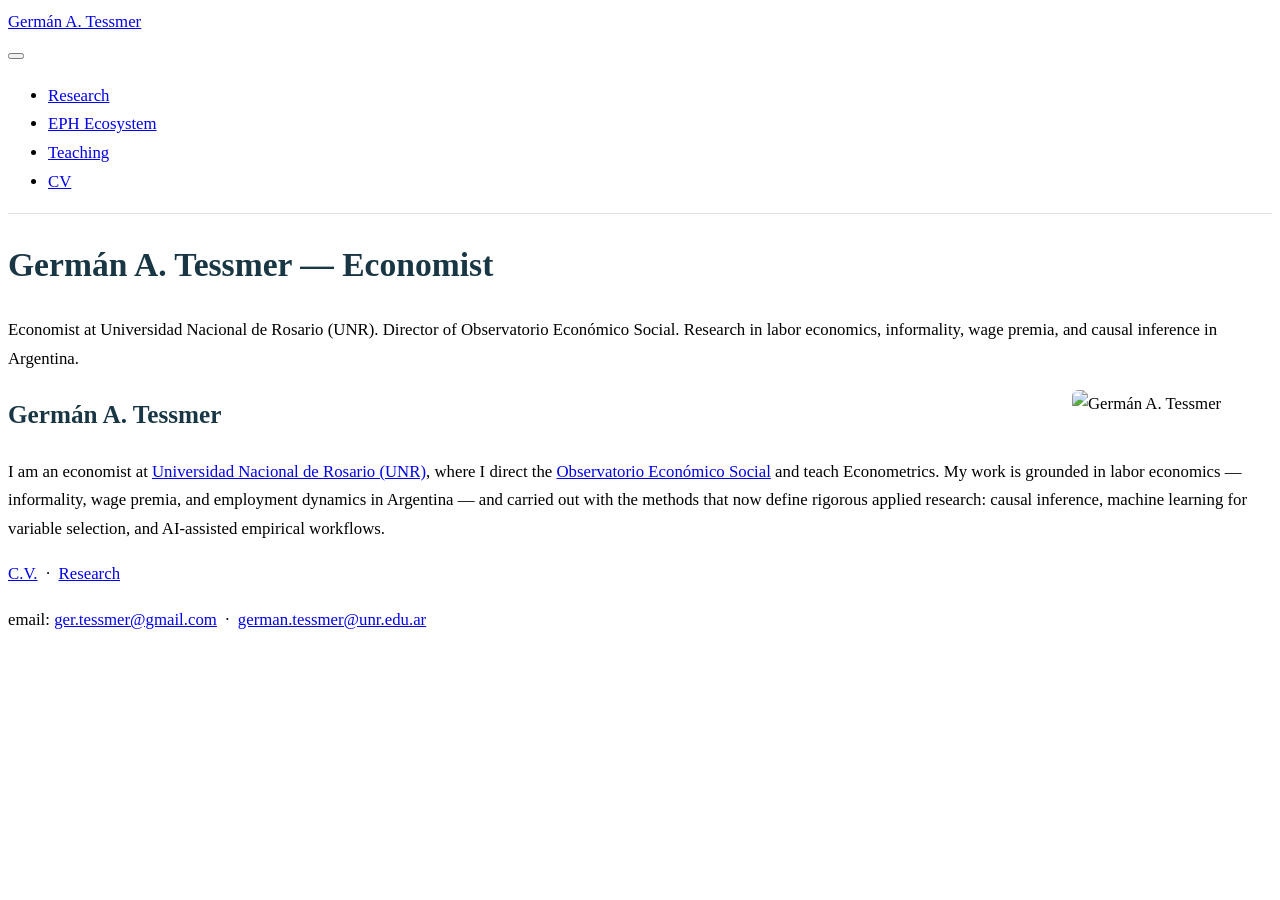
==== docs/index.html @ ac61d9b0 "Add EPH Ecosystem page with research, documentation, datasets, and reports Co-Authored-By: Claude Fa" ====
<!DOCTYPE html>
<html xmlns="http://www.w3.org/1999/xhtml" lang="en" xml:lang="en"><head>

<meta charset="utf-8">
<meta name="generator" content="quarto-1.6.33">

<meta name="viewport" content="width=device-width, initial-scale=1.0, user-scalable=yes">

<meta name="description" content="Economist at Universidad Nacional de Rosario (UNR). Director of Observatorio Económico Social. Research in labor economics, informality, wage premia, and causal inference in Argentina.">

<title>Germán A. Tessmer — Economist – Germán A. Tessmer</title>
<style>
code{white-space: pre-wrap;}
span.smallcaps{font-variant: small-caps;}
div.columns{display: flex; gap: min(4vw, 1.5em);}
div.column{flex: auto; overflow-x: auto;}
div.hanging-indent{margin-left: 1.5em; text-indent: -1.5em;}
ul.task-list{list-style: none;}
ul.task-list li input[type="checkbox"] {
  width: 0.8em;
  margin: 0 0.8em 0.2em -1em; /* quarto-specific, see https://github.com/quarto-dev/quarto-cli/issues/4556 */ 
  vertical-align: middle;
}
</style>


<script src="site_libs/quarto-nav/quarto-nav.js"></script>
<script src="site_libs/quarto-nav/headroom.min.js"></script>
<script src="site_libs/clipboard/clipboard.min.js"></script>
<script src="site_libs/quarto-search/autocomplete.umd.js"></script>
<script src="site_libs/quarto-search/fuse.min.js"></script>
<script src="site_libs/quarto-search/quarto-search.js"></script>
<meta name="quarto:offset" content="./">
<link href="./favicon.png" rel="icon" type="image/png">
<script src="site_libs/quarto-html/quarto.js"></script>
<script src="site_libs/quarto-html/popper.min.js"></script>
<script src="site_libs/quarto-html/tippy.umd.min.js"></script>
<script src="site_libs/quarto-html/anchor.min.js"></script>
<link href="site_libs/quarto-html/tippy.css" rel="stylesheet">
<link href="site_libs/quarto-html/quarto-syntax-highlighting-07ba0ad10f5680c660e360ac31d2f3b6.css" rel="stylesheet" id="quarto-text-highlighting-styles">
<script src="site_libs/bootstrap/bootstrap.min.js"></script>
<link href="site_libs/bootstrap/bootstrap-icons.css" rel="stylesheet">
<link href="site_libs/bootstrap/bootstrap-f29aaeecf1a46d890de4f9c541966cf8.min.css" rel="stylesheet" append-hash="true" id="quarto-bootstrap" data-mode="light">
<script id="quarto-search-options" type="application/json">{
  "location": "navbar",
  "copy-button": false,
  "collapse-after": 3,
  "panel-placement": "end",
  "type": "overlay",
  "limit": 50,
  "keyboard-shortcut": [
    "f",
    "/",
    "s"
  ],
  "show-item-context": false,
  "language": {
    "search-no-results-text": "No results",
    "search-matching-documents-text": "matching documents",
    "search-copy-link-title": "Copy link to search",
    "search-hide-matches-text": "Hide additional matches",
    "search-more-match-text": "more match in this document",
    "search-more-matches-text": "more matches in this document",
    "search-clear-button-title": "Clear",
    "search-text-placeholder": "",
    "search-detached-cancel-button-title": "Cancel",
    "search-submit-button-title": "Submit",
    "search-label": "Search"
  }
}</script>
<script async="" src="https://www.googletagmanager.com/gtag/js?id=G-5VY12JPMM3"></script>

<script type="text/javascript">

window.dataLayer = window.dataLayer || [];
function gtag(){dataLayer.push(arguments);}
gtag('js', new Date());
gtag('config', 'G-5VY12JPMM3', { 'anonymize_ip': true});
</script>
<meta name="google-site-verification" content="9aR9tJ_RcU7Avv-yqDnPfpiy6j9cwBEOk85IE-PUnbY">


<link rel="stylesheet" href="styles.css">
<meta property="og:title" content="Germán A. Tessmer — Economist – Germán A. Tessmer">
<meta property="og:description" content="Economist at Universidad Nacional de Rosario (UNR). Director of Observatorio Económico Social. Research in labor economics, informality, wage premia, and causal inference in Argentina.">
<meta property="og:image" content="https://germantessmer.github.io/profile.jpg">
<meta property="og:site_name" content="Germán A. Tessmer">
<meta property="og:locale" content="en_US">
<meta name="twitter:title" content="Germán A. Tessmer — Economist – Germán A. Tessmer">
<meta name="twitter:description" content="Economist at Universidad Nacional de Rosario (UNR). Director of Observatorio Económico Social. Research in labor economics, informality, wage premia, and causal inference in Argentina.">
<meta name="twitter:image" content="https://germantessmer.github.io/profile.jpg">
<meta name="twitter:card" content="summary">
</head>

<body class="nav-fixed fullcontent">

<div id="quarto-search-results"></div>
  <header id="quarto-header" class="headroom fixed-top">
    <nav class="navbar navbar-expand-lg " data-bs-theme="dark">
      <div class="navbar-container container-fluid">
      <div class="navbar-brand-container mx-auto">
    <a class="navbar-brand" href="./index.html">
    <span class="navbar-title">Germán A. Tessmer</span>
    </a>
  </div>
            <div id="quarto-search" class="" title="Search"></div>
          <button class="navbar-toggler" type="button" data-bs-toggle="collapse" data-bs-target="#navbarCollapse" aria-controls="navbarCollapse" role="menu" aria-expanded="false" aria-label="Toggle navigation" onclick="if (window.quartoToggleHeadroom) { window.quartoToggleHeadroom(); }">
  <span class="navbar-toggler-icon"></span>
</button>
          <div class="collapse navbar-collapse" id="navbarCollapse">
            <ul class="navbar-nav navbar-nav-scroll me-auto">
  <li class="nav-item">
    <a class="nav-link" href="./research.html"> 
<span class="menu-text">Research</span></a>
  </li>  
  <li class="nav-item">
    <a class="nav-link" href="./eph.html"> 
<span class="menu-text">EPH Ecosystem</span></a>
  </li>  
  <li class="nav-item">
    <a class="nav-link" href="./teaching.html"> 
<span class="menu-text">Teaching</span></a>
  </li>  
  <li class="nav-item">
    <a class="nav-link" href="./cv.html"> 
<span class="menu-text">CV</span></a>
  </li>  
</ul>
          </div> <!-- /navcollapse -->
            <div class="quarto-navbar-tools">
</div>
      </div> <!-- /container-fluid -->
    </nav>
</header>
<!-- content -->
<div id="quarto-content" class="quarto-container page-columns page-rows-contents page-layout-article page-navbar">
<!-- sidebar -->
<!-- margin-sidebar -->
    
<!-- main -->
<main class="content" id="quarto-document-content">

<header id="title-block-header" class="quarto-title-block default">
<div class="quarto-title">
<h1 class="title">Germán A. Tessmer — Economist</h1>
</div>

<div>
  <div class="description">
    Economist at Universidad Nacional de Rosario (UNR). Director of Observatorio Económico Social. Research in labor economics, informality, wage premia, and causal inference in Argentina.
  </div>
</div>


<div class="quarto-title-meta">

    
  
    
  </div>
  


</header>


<p><img src="profile.jpg" alt="Germán A. Tessmer" style="float: right; margin: 0 0 1.5rem 2rem; width: 200px; border-radius: 6px;"></p>
<section id="germán-a.-tessmer" class="level2">
<h2 class="anchored" data-anchor-id="germán-a.-tessmer">Germán A. Tessmer</h2>
<p>I am an economist at <a href="https://www.unr.edu.ar">Universidad Nacional de Rosario (UNR)</a>, where I direct the <a href="https://observatorio.unr.edu.ar">Observatorio Económico Social</a> and teach Econometrics. My work is grounded in labor economics — informality, wage premia, and employment dynamics in Argentina — and carried out with the methods that now define rigorous applied research: causal inference, machine learning for variable selection, and AI-assisted empirical workflows.</p>
<p><a href="./cv.html">C.V.</a> &nbsp;·&nbsp; <a href="./research.html">Research</a></p>
<p>email: <a href="mailto:ger.tessmer@gmail.com">ger.tessmer@gmail.com</a> &nbsp;·&nbsp; <a href="mailto:german.tessmer@unr.edu.ar">german.tessmer@unr.edu.ar</a></p>


</section>

</main> <!-- /main -->
<script id="quarto-html-after-body" type="application/javascript">
window.document.addEventListener("DOMContentLoaded", function (event) {
  const toggleBodyColorMode = (bsSheetEl) => {
    const mode = bsSheetEl.getAttribute("data-mode");
    const bodyEl = window.document.querySelector("body");
    if (mode === "dark") {
      bodyEl.classList.add("quarto-dark");
      bodyEl.classList.remove("quarto-light");
    } else {
      bodyEl.classList.add("quarto-light");
      bodyEl.classList.remove("quarto-dark");
    }
  }
  const toggleBodyColorPrimary = () => {
    const bsSheetEl = window.document.querySelector("link#quarto-bootstrap");
    if (bsSheetEl) {
      toggleBodyColorMode(bsSheetEl);
    }
  }
  toggleBodyColorPrimary();  
  const icon = "";
  const anchorJS = new window.AnchorJS();
  anchorJS.options = {
    placement: 'right',
    icon: icon
  };
  anchorJS.add('.anchored');
  const isCodeAnnotation = (el) => {
    for (const clz of el.classList) {
      if (clz.startsWith('code-annotation-')) {                     
        return true;
      }
    }
    return false;
  }
  const onCopySuccess = function(e) {
    // button target
    const button = e.trigger;
    // don't keep focus
    button.blur();
    // flash "checked"
    button.classList.add('code-copy-button-checked');
    var currentTitle = button.getAttribute("title");
    button.setAttribute("title", "Copied!");
    let tooltip;
    if (window.bootstrap) {
      button.setAttribute("data-bs-toggle", "tooltip");
      button.setAttribute("data-bs-placement", "left");
      button.setAttribute("data-bs-title", "Copied!");
      tooltip = new bootstrap.Tooltip(button, 
        { trigger: "manual", 
          customClass: "code-copy-button-tooltip",
          offset: [0, -8]});
      tooltip.show();    
    }
    setTimeout(function() {
      if (tooltip) {
        tooltip.hide();
        button.removeAttribute("data-bs-title");
        button.removeAttribute("data-bs-toggle");
        button.removeAttribute("data-bs-placement");
      }
      button.setAttribute("title", currentTitle);
      button.classList.remove('code-copy-button-checked');
    }, 1000);
    // clear code selection
    e.clearSelection();
  }
  const getTextToCopy = function(trigger) {
      const codeEl = trigger.previousElementSibling.cloneNode(true);
      for (const childEl of codeEl.children) {
        if (isCodeAnnotation(childEl)) {
          childEl.remove();
        }
      }
      return codeEl.innerText;
  }
  const clipboard = new window.ClipboardJS('.code-copy-button:not([data-in-quarto-modal])', {
    text: getTextToCopy
  });
  clipboard.on('success', onCopySuccess);
  if (window.document.getElementById('quarto-embedded-source-code-modal')) {
    // For code content inside modals, clipBoardJS needs to be initialized with a container option
    // TODO: Check when it could be a function (https://github.com/zenorocha/clipboard.js/issues/860)
    const clipboardModal = new window.ClipboardJS('.code-copy-button[data-in-quarto-modal]', {
      text: getTextToCopy,
      container: window.document.getElementById('quarto-embedded-source-code-modal')
    });
    clipboardModal.on('success', onCopySuccess);
  }
    var localhostRegex = new RegExp(/^(?:http|https):\/\/localhost\:?[0-9]*\//);
    var mailtoRegex = new RegExp(/^mailto:/);
      var filterRegex = new RegExp("https:\/\/germantessmer\.github\.io");
    var isInternal = (href) => {
        return filterRegex.test(href) || localhostRegex.test(href) || mailtoRegex.test(href);
    }
    // Inspect non-navigation links and adorn them if external
 	var links = window.document.querySelectorAll('a[href]:not(.nav-link):not(.navbar-brand):not(.toc-action):not(.sidebar-link):not(.sidebar-item-toggle):not(.pagination-link):not(.no-external):not([aria-hidden]):not(.dropdown-item):not(.quarto-navigation-tool):not(.about-link)');
    for (var i=0; i<links.length; i++) {
      const link = links[i];
      if (!isInternal(link.href)) {
        // undo the damage that might have been done by quarto-nav.js in the case of
        // links that we want to consider external
        if (link.dataset.originalHref !== undefined) {
          link.href = link.dataset.originalHref;
        }
      }
    }
  function tippyHover(el, contentFn, onTriggerFn, onUntriggerFn) {
    const config = {
      allowHTML: true,
      maxWidth: 500,
      delay: 100,
      arrow: false,
      appendTo: function(el) {
          return el.parentElement;
      },
      interactive: true,
      interactiveBorder: 10,
      theme: 'quarto',
      placement: 'bottom-start',
    };
    if (contentFn) {
      config.content = contentFn;
    }
    if (onTriggerFn) {
      config.onTrigger = onTriggerFn;
    }
    if (onUntriggerFn) {
      config.onUntrigger = onUntriggerFn;
    }
    window.tippy(el, config); 
  }
  const noterefs = window.document.querySelectorAll('a[role="doc-noteref"]');
  for (var i=0; i<noterefs.length; i++) {
    const ref = noterefs[i];
    tippyHover(ref, function() {
      // use id or data attribute instead here
      let href = ref.getAttribute('data-footnote-href') || ref.getAttribute('href');
      try { href = new URL(href).hash; } catch {}
      const id = href.replace(/^#\/?/, "");
      const note = window.document.getElementById(id);
      if (note) {
        return note.innerHTML;
      } else {
        return "";
      }
    });
  }
  const xrefs = window.document.querySelectorAll('a.quarto-xref');
  const processXRef = (id, note) => {
    // Strip column container classes
    const stripColumnClz = (el) => {
      el.classList.remove("page-full", "page-columns");
      if (el.children) {
        for (const child of el.children) {
          stripColumnClz(child);
        }
      }
    }
    stripColumnClz(note)
    if (id === null || id.startsWith('sec-')) {
      // Special case sections, only their first couple elements
      const container = document.createElement("div");
      if (note.children && note.children.length > 2) {
        container.appendChild(note.children[0].cloneNode(true));
        for (let i = 1; i < note.children.length; i++) {
          const child = note.children[i];
          if (child.tagName === "P" && child.innerText === "") {
            continue;
          } else {
            container.appendChild(child.cloneNode(true));
            break;
          }
        }
        if (window.Quarto?.typesetMath) {
          window.Quarto.typesetMath(container);
        }
        return container.innerHTML
      } else {
        if (window.Quarto?.typesetMath) {
          window.Quarto.typesetMath(note);
        }
        return note.innerHTML;
      }
    } else {
      // Remove any anchor links if they are present
      const anchorLink = note.querySelector('a.anchorjs-link');
      if (anchorLink) {
        anchorLink.remove();
      }
      if (window.Quarto?.typesetMath) {
        window.Quarto.typesetMath(note);
      }
      // TODO in 1.5, we should make sure this works without a callout special case
      if (note.classList.contains("callout")) {
        return note.outerHTML;
      } else {
        return note.innerHTML;
      }
    }
  }
  for (var i=0; i<xrefs.length; i++) {
    const xref = xrefs[i];
    tippyHover(xref, undefined, function(instance) {
      instance.disable();
      let url = xref.getAttribute('href');
      let hash = undefined; 
      if (url.startsWith('#')) {
        hash = url;
      } else {
        try { hash = new URL(url).hash; } catch {}
      }
      if (hash) {
        const id = hash.replace(/^#\/?/, "");
        const note = window.document.getElementById(id);
        if (note !== null) {
          try {
            const html = processXRef(id, note.cloneNode(true));
            instance.setContent(html);
          } finally {
            instance.enable();
            instance.show();
          }
        } else {
          // See if we can fetch this
          fetch(url.split('#')[0])
          .then(res => res.text())
          .then(html => {
            const parser = new DOMParser();
            const htmlDoc = parser.parseFromString(html, "text/html");
            const note = htmlDoc.getElementById(id);
            if (note !== null) {
              const html = processXRef(id, note);
              instance.setContent(html);
            } 
          }).finally(() => {
            instance.enable();
            instance.show();
          });
        }
      } else {
        // See if we can fetch a full url (with no hash to target)
        // This is a special case and we should probably do some content thinning / targeting
        fetch(url)
        .then(res => res.text())
        .then(html => {
          const parser = new DOMParser();
          const htmlDoc = parser.parseFromString(html, "text/html");
          const note = htmlDoc.querySelector('main.content');
          if (note !== null) {
            // This should only happen for chapter cross references
            // (since there is no id in the URL)
            // remove the first header
            if (note.children.length > 0 && note.children[0].tagName === "HEADER") {
              note.children[0].remove();
            }
            const html = processXRef(null, note);
            instance.setContent(html);
          } 
        }).finally(() => {
          instance.enable();
          instance.show();
        });
      }
    }, function(instance) {
    });
  }
      let selectedAnnoteEl;
      const selectorForAnnotation = ( cell, annotation) => {
        let cellAttr = 'data-code-cell="' + cell + '"';
        let lineAttr = 'data-code-annotation="' +  annotation + '"';
        const selector = 'span[' + cellAttr + '][' + lineAttr + ']';
        return selector;
      }
      const selectCodeLines = (annoteEl) => {
        const doc = window.document;
        const targetCell = annoteEl.getAttribute("data-target-cell");
        const targetAnnotation = annoteEl.getAttribute("data-target-annotation");
        const annoteSpan = window.document.querySelector(selectorForAnnotation(targetCell, targetAnnotation));
        const lines = annoteSpan.getAttribute("data-code-lines").split(",");
        const lineIds = lines.map((line) => {
          return targetCell + "-" + line;
        })
        let top = null;
        let height = null;
        let parent = null;
        if (lineIds.length > 0) {
            //compute the position of the single el (top and bottom and make a div)
            const el = window.document.getElementById(lineIds[0]);
            top = el.offsetTop;
            height = el.offsetHeight;
            parent = el.parentElement.parentElement;
          if (lineIds.length > 1) {
            const lastEl = window.document.getElementById(lineIds[lineIds.length - 1]);
            const bottom = lastEl.offsetTop + lastEl.offsetHeight;
            height = bottom - top;
          }
          if (top !== null && height !== null && parent !== null) {
            // cook up a div (if necessary) and position it 
            let div = window.document.getElementById("code-annotation-line-highlight");
            if (div === null) {
              div = window.document.createElement("div");
              div.setAttribute("id", "code-annotation-line-highlight");
              div.style.position = 'absolute';
              parent.appendChild(div);
            }
            div.style.top = top - 2 + "px";
            div.style.height = height + 4 + "px";
            div.style.left = 0;
            let gutterDiv = window.document.getElementById("code-annotation-line-highlight-gutter");
            if (gutterDiv === null) {
              gutterDiv = window.document.createElement("div");
              gutterDiv.setAttribute("id", "code-annotation-line-highlight-gutter");
              gutterDiv.style.position = 'absolute';
              const codeCell = window.document.getElementById(targetCell);
              const gutter = codeCell.querySelector('.code-annotation-gutter');
              gutter.appendChild(gutterDiv);
            }
            gutterDiv.style.top = top - 2 + "px";
            gutterDiv.style.height = height + 4 + "px";
          }
          selectedAnnoteEl = annoteEl;
        }
      };
      const unselectCodeLines = () => {
        const elementsIds = ["code-annotation-line-highlight", "code-annotation-line-highlight-gutter"];
        elementsIds.forEach((elId) => {
          const div = window.document.getElementById(elId);
          if (div) {
            div.remove();
          }
        });
        selectedAnnoteEl = undefined;
      };
        // Handle positioning of the toggle
    window.addEventListener(
      "resize",
      throttle(() => {
        elRect = undefined;
        if (selectedAnnoteEl) {
          selectCodeLines(selectedAnnoteEl);
        }
      }, 10)
    );
    function throttle(fn, ms) {
    let throttle = false;
    let timer;
      return (...args) => {
        if(!throttle) { // first call gets through
            fn.apply(this, args);
            throttle = true;
        } else { // all the others get throttled
            if(timer) clearTimeout(timer); // cancel #2
            timer = setTimeout(() => {
              fn.apply(this, args);
              timer = throttle = false;
            }, ms);
        }
      };
    }
      // Attach click handler to the DT
      const annoteDls = window.document.querySelectorAll('dt[data-target-cell]');
      for (const annoteDlNode of annoteDls) {
        annoteDlNode.addEventListener('click', (event) => {
          const clickedEl = event.target;
          if (clickedEl !== selectedAnnoteEl) {
            unselectCodeLines();
            const activeEl = window.document.querySelector('dt[data-target-cell].code-annotation-active');
            if (activeEl) {
              activeEl.classList.remove('code-annotation-active');
            }
            selectCodeLines(clickedEl);
            clickedEl.classList.add('code-annotation-active');
          } else {
            // Unselect the line
            unselectCodeLines();
            clickedEl.classList.remove('code-annotation-active');
          }
        });
      }
  const findCites = (el) => {
    const parentEl = el.parentElement;
    if (parentEl) {
      const cites = parentEl.dataset.cites;
      if (cites) {
        return {
          el,
          cites: cites.split(' ')
        };
      } else {
        return findCites(el.parentElement)
      }
    } else {
      return undefined;
    }
  };
  var bibliorefs = window.document.querySelectorAll('a[role="doc-biblioref"]');
  for (var i=0; i<bibliorefs.length; i++) {
    const ref = bibliorefs[i];
    const citeInfo = findCites(ref);
    if (citeInfo) {
      tippyHover(citeInfo.el, function() {
        var popup = window.document.createElement('div');
        citeInfo.cites.forEach(function(cite) {
          var citeDiv = window.document.createElement('div');
          citeDiv.classList.add('hanging-indent');
          citeDiv.classList.add('csl-entry');
          var biblioDiv = window.document.getElementById('ref-' + cite);
          if (biblioDiv) {
            citeDiv.innerHTML = biblioDiv.innerHTML;
          }
          popup.appendChild(citeDiv);
        });
        return popup.innerHTML;
      });
    }
  }
});
</script>
</div> <!-- /content -->




</body></html>
---- docs/styles.css ----
/* ── Tipografía general ─────────────────────────────── */
body {
  font-size: 1.05rem;
  line-height: 1.7;
}

/* ── Navbar ─────────────────────────────────────────── */
.navbar {
  border-bottom: 1px solid #e0e0e0;
}

/* ── Separadores ────────────────────────────────────── */
hr {
  margin: 1.5rem 0;
  border-color: #e8e8e8;
}

/* ── Jerarquía de color en textos ──────────────────── */
:root {
  --bs-heading-color: #193644;
  --bs-body-color: #2c2c2c;
}

h1, h2 {
  color: #193644 !important;
}

h3 {
  color: #193644 !important;
}

strong {
  color: #5B6274;
}

/* ── Botón de descarga CV ───────────────────────────── */
.btn-outline-primary {
  margin-bottom: 1.5rem;
}
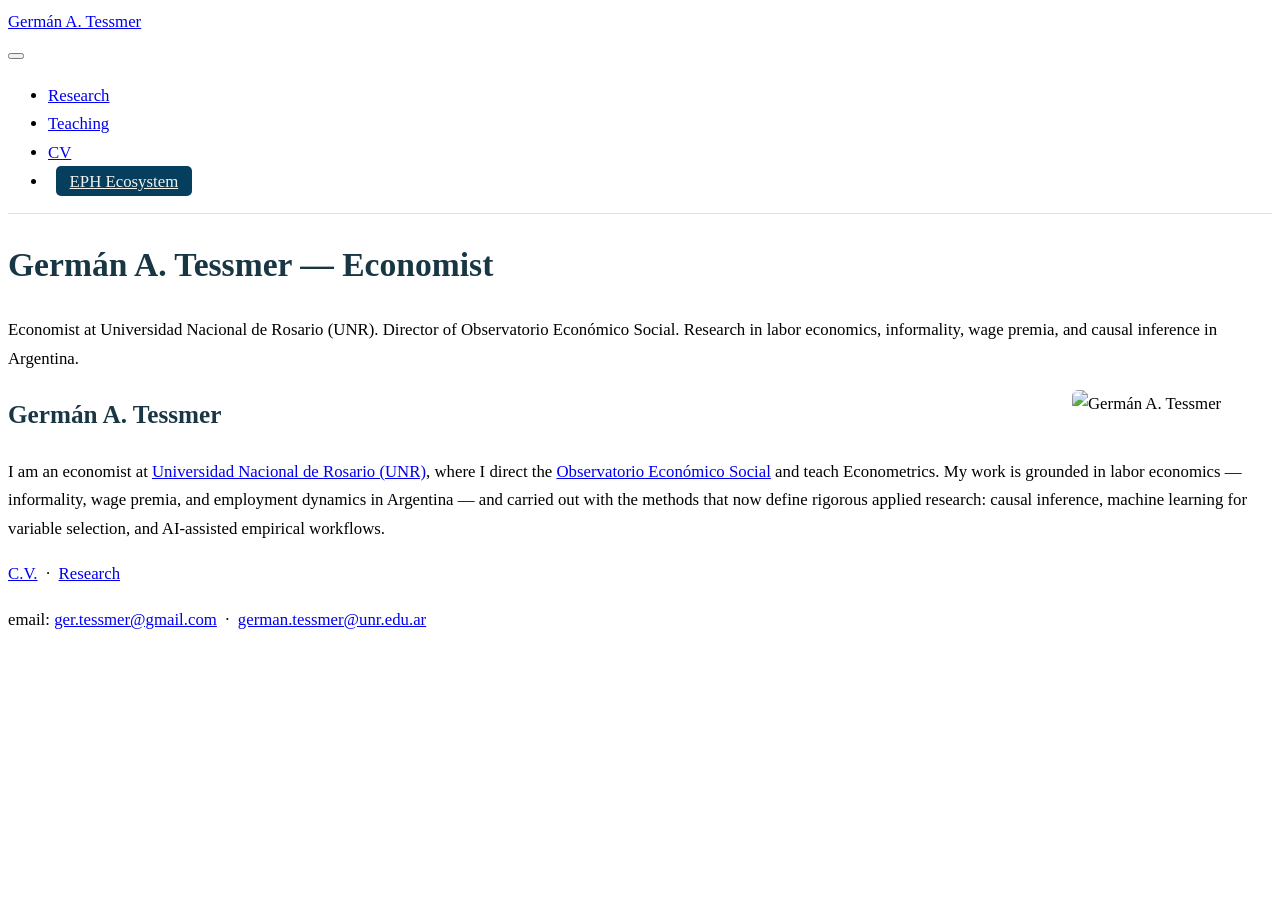
==== commit 77793a28: "Move EPH Ecosystem to right of CV, highlight it in navbar, add public R scripts - EPH Ecosystem nav " ====
--- a/docs/index.html
+++ b/docs/index.html
@@ -114,16 +114,16 @@
 <span class="menu-text">Research</span></a>
   </li>  
   <li class="nav-item">
-    <a class="nav-link" href="./eph.html"> 
-<span class="menu-text">EPH Ecosystem</span></a>
-  </li>  
-  <li class="nav-item">
     <a class="nav-link" href="./teaching.html"> 
 <span class="menu-text">Teaching</span></a>
   </li>  
   <li class="nav-item">
     <a class="nav-link" href="./cv.html"> 
 <span class="menu-text">CV</span></a>
+  </li>  
+  <li class="nav-item">
+    <a class="nav-link" href="./eph.html"> 
+<span class="menu-text">EPH Ecosystem</span></a>
   </li>  
 </ul>
           </div> <!-- /navcollapse -->
--- a/docs/styles.css
+++ b/docs/styles.css
@@ -33,6 +33,25 @@
   color: #5B6274;
 }
 
+/* ── Destacado EPH Ecosystem en navbar ──────────────── */
+.navbar .nav-link[href$="eph.html"] {
+  background-color: #063F5D;
+  color: #F2F2EF !important;
+  border-radius: 5px;
+  padding: 0.35rem 0.85rem !important;
+  margin-left: 0.5rem;
+}
+
+.navbar .nav-link[href$="eph.html"]:hover,
+.navbar .nav-link[href$="eph.html"].active {
+  background-color: #193644;
+  color: #FFFFFF !important;
+}
+
+.navbar .nav-link[href$="eph.html"] .menu-text {
+  color: inherit;
+}
+
 /* ── Botón de descarga CV ───────────────────────────── */
 .btn-outline-primary {
   margin-bottom: 1.5rem;
